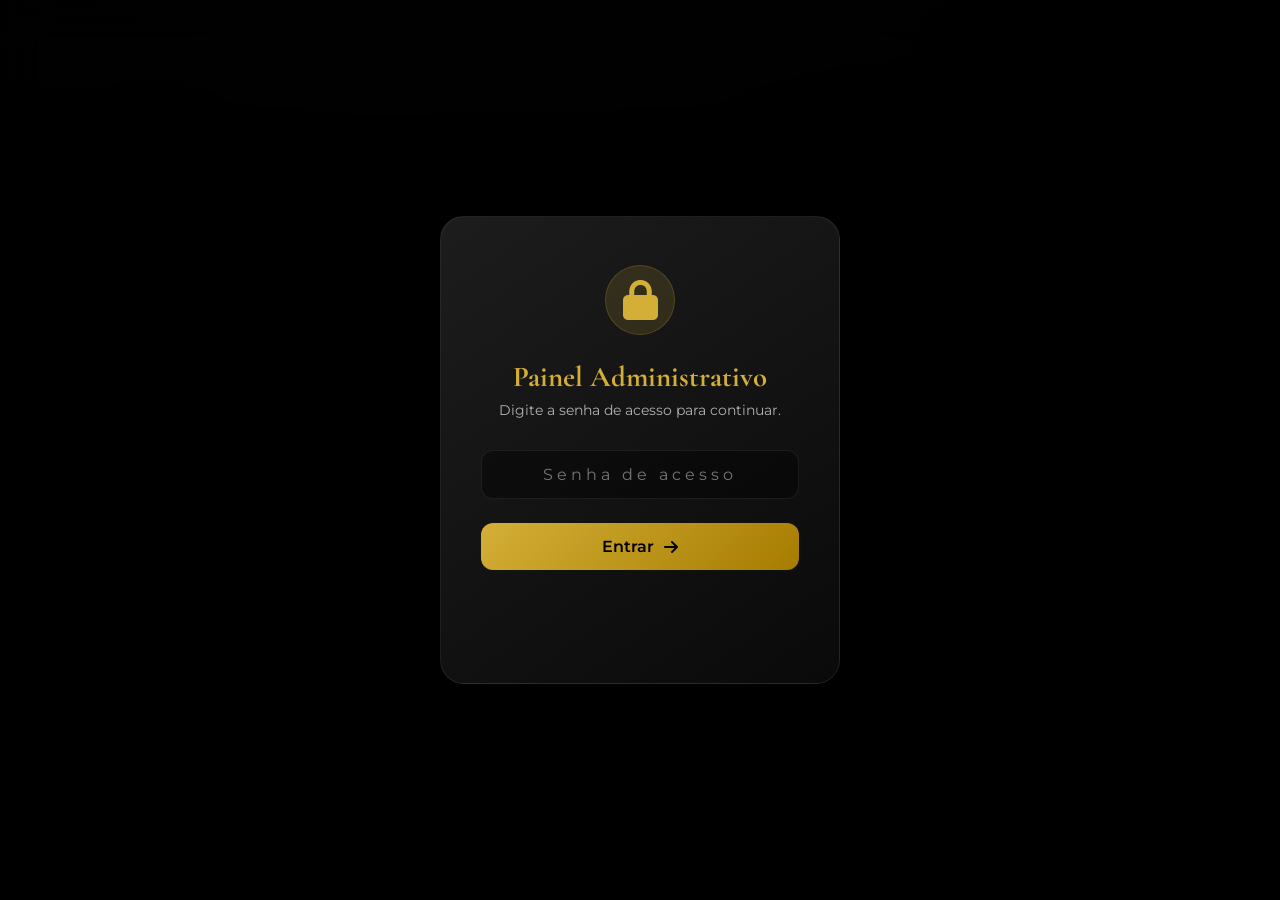
==== frontend/pages/admin.html @ 834b8b8f "Organiza e publica o frontend do convite. Estrutura o frontend em pastas de pages, styles, scripts e" ====
<!DOCTYPE html>
<html lang="pt-BR">
<head>
    <meta charset="UTF-8">
    <meta name="viewport" content="width=device-width, initial-scale=1.0, maximum-scale=1.0, user-scalable=no">
    <title>Painel Admin | Valquiria & Marco</title>
    <meta name="robots" content="noindex, nofollow">
    <link rel="preconnect" href="https://fonts.googleapis.com">
    <link rel="preconnect" href="https://fonts.gstatic.com" crossorigin>
    <link href="https://fonts.googleapis.com/css2?family=Cormorant+Garamond:wght@500;600;700&family=Montserrat:wght@300;400;500;600&display=swap" rel="stylesheet">
    <link rel="stylesheet" href="https://cdnjs.cloudflare.com/ajax/libs/font-awesome/6.4.0/css/all.min.css">
    <link rel="icon" href="data:image/svg+xml,<svg xmlns='http://www.w3.org/2000/svg' viewBox='0 0 100 100'><text y='.9em' font-size='90'>⚙️</text></svg>">
    <link rel="stylesheet" href="../styles/admin.css">
</head>
<body>

    <!-- Auth Gate -->
    <div id="authGate" class="auth-gate">
        <div class="auth-card">
            <div class="auth-icon"><i class="fas fa-lock"></i></div>
            <h2>Painel Administrativo</h2>
            <p>Digite a senha de acesso para continuar.</p>
            <div class="auth-input-wrapper">
                <input type="password" id="authPassword" placeholder="Senha de acesso" autocomplete="off">
            </div>
            <button class="auth-btn" id="authSubmit">
                <span>Entrar</span>
                <i class="fas fa-arrow-right"></i>
            </button>
            <p id="authError" class="auth-error"></p>
        </div>
    </div>

    <!-- Dashboard -->
    <div id="dashboardContent" class="dashboard-hidden">
        <div class="ambient-light"></div>
        <div class="ambient-light two"></div>

        <div class="dashboard-container">
            <header>
                <div class="brand">
                    <div class="brand-icon"><i class="fas fa-ring"></i></div>
                    <div>
                        <span>Painel Administrativo</span>
                        <h1>Valquiria & Marco</h1>
                    </div>
                </div>
                <div class="header-actions">
                    <button class="refresh-btn" id="syncBtn">
                        <i class="fas fa-sync-alt"></i> <span>Sincronizar</span>
                    </button>
                    <button class="logout-btn" id="logoutBtn" title="Sair">
                        <i class="fas fa-sign-out-alt"></i>
                    </button>
                </div>
            </header>

            <div class="stats-grid">
                <div class="stat-card">
                    <div class="stat-icon"><i class="fas fa-users"></i></div>
                    <div class="stat-content">
                        <h3 id="totalGuests">0</h3>
                        <p>Total Geral</p>
                    </div>
                </div>
                <div class="stat-card">
                    <div class="stat-icon"><i class="fas fa-user-tie"></i></div>
                    <div class="stat-content">
                        <h3 id="totalAdults">0</h3>
                        <p>Adultos</p>
                    </div>
                </div>
                <div class="stat-card">
                    <div class="stat-icon"><i class="fas fa-child"></i></div>
                    <div class="stat-content">
                        <h3 id="totalChildren">0</h3>
                        <p>Crianças</p>
                    </div>
                </div>
                <div class="stat-card highlight">
                    <div class="stat-icon"><i class="fas fa-clipboard-check"></i></div>
                    <div class="stat-content">
                        <h3 id="totalRsvps">0</h3>
                        <p>Confirmados</p>
                    </div>
                </div>
            </div>

            <div class="table-section">
                <div class="section-header">
                    <h2>Lista de Convidados</h2>
                    <div class="search-wrapper">
                        <i class="fas fa-search"></i>
                        <input type="text" id="searchInput" placeholder="Buscar convidado...">
                    </div>
                </div>

                <div class="table-container">
                    <table>
                        <thead>
                            <tr>
                                <th>Convidado</th>
                                <th>Acompanhantes</th>
                                <th>Crianças</th>
                                <th>Data</th>
                                <th style="text-align: center;">Ações</th>
                            </tr>
                        </thead>
                        <tbody id="tableBody"></tbody>
                    </table>
                </div>
            </div>
        </div>

        <div id="toast-container"></div>

        <div class="custom-modal-overlay" id="confirmModal">
            <div class="custom-modal">
                <div class="modal-icon"><i class="fas fa-trash-alt"></i></div>
                <h3 class="modal-title">Excluir Convidado?</h3>
                <p class="modal-text">Essa ação removerá o registro permanentemente.</p>
                <div class="modal-actions">
                    <button class="btn-modal btn-cancel" id="modalCancel">Cancelar</button>
                    <button class="btn-modal btn-confirm" id="confirmDeleteBtn">Confirmar Exclusão</button>
                </div>
            </div>
        </div>
    </div>

    <script src="../scripts/admin.js"></script>
</body>
</html>
---- frontend/styles/admin.css ----
:root {
    --bg-dark: #0a0a0a;
    --gold-primary: #d4af37;
    --gold-light: #f3e5ab;
    --gold-dim: rgba(212, 175, 55, 0.15);
    --glass-surface: rgba(30, 30, 30, 0.6);
    --glass-border: rgba(255, 255, 255, 0.08);
    --text-white: #ffffff;
    --text-gray: #b0b0b0;
    --danger: #ff4757;
    --success: #2ed573;
}

* { margin: 0; padding: 0; box-sizing: border-box; -webkit-tap-highlight-color: transparent; }

body {
    background-color: var(--bg-dark);
    background-image: 
        linear-gradient(rgba(0, 0, 0, 0.92), rgba(0, 0, 0, 0.96)),
        url('../assets/Vai-se-casar-de-novo-O-que-pode-ou-não-na-segunda-festa-de-casamento-Recanto-Inspiração.jpg'); 
    background-size: cover;
    background-position: center;
    background-attachment: fixed;
    color: var(--text-white);
    font-family: 'Montserrat', sans-serif;
    min-height: 100vh;
    padding: 1rem;
    overflow-x: hidden;
    position: relative;
    -webkit-font-smoothing: antialiased;
}

/* =========================================
   AUTH GATE
   ========================================= */

.auth-gate {
    position: fixed;
    top: 0; left: 0; width: 100%; height: 100%;
    background: rgba(0, 0, 0, 0.95);
    display: flex;
    align-items: center;
    justify-content: center;
    z-index: 99999;
    backdrop-filter: blur(20px);
}

.auth-card {
    background: linear-gradient(145deg, rgba(30,30,30,0.95), rgba(10,10,10,0.98));
    border: 1px solid var(--glass-border);
    border-radius: 24px;
    padding: 3rem 2.5rem;
    width: 90%;
    max-width: 400px;
    text-align: center;
    box-shadow: 0 20px 60px rgba(0,0,0,0.5);
}

.auth-icon {
    font-size: 2.5rem;
    color: var(--gold-primary);
    margin-bottom: 1.5rem;
    width: 70px; height: 70px;
    background: var(--gold-dim);
    border-radius: 50%;
    display: flex; align-items: center; justify-content: center;
    margin-left: auto; margin-right: auto;
    border: 1px solid rgba(212, 175, 55, 0.2);
}

.auth-card h2 {
    font-family: 'Cormorant Garamond', serif;
    font-size: 1.8rem;
    color: var(--gold-primary);
    margin-bottom: 0.5rem;
}

.auth-card > p {
    color: var(--text-gray);
    font-size: 0.85rem;
    margin-bottom: 2rem;
}

.auth-input-wrapper {
    margin-bottom: 1.5rem;
}

.auth-input-wrapper input {
    width: 100%;
    background: rgba(0,0,0,0.4);
    border: 1px solid var(--glass-border);
    padding: 14px 18px;
    border-radius: 12px;
    color: white;
    font-size: 1rem;
    outline: none;
    transition: border-color 0.3s;
    font-family: 'Montserrat', sans-serif;
    text-align: center;
    letter-spacing: 4px;
}

.auth-input-wrapper input:focus {
    border-color: var(--gold-primary);
    box-shadow: 0 0 0 2px rgba(212, 175, 55, 0.15);
}

.auth-btn {
    width: 100%;
    padding: 14px;
    background: linear-gradient(135deg, var(--gold-primary), #a67c00);
    border: none;
    border-radius: 12px;
    color: #000;
    font-weight: 600;
    font-size: 1rem;
    cursor: pointer;
    display: flex;
    align-items: center;
    justify-content: center;
    gap: 10px;
    transition: all 0.3s;
    font-family: 'Montserrat', sans-serif;
}

.auth-btn:hover {
    box-shadow: 0 5px 20px rgba(212, 175, 55, 0.4);
    transform: translateY(-2px);
}

.auth-btn:disabled {
    opacity: 0.6;
    cursor: not-allowed;
}

.auth-error {
    color: var(--danger);
    font-size: 0.8rem;
    margin-top: 1rem;
    min-height: 1.2em;
}

.dashboard-hidden {
    display: none !important;
}

/* =========================================
   AMBIENT LIGHT
   ========================================= */

.ambient-light {
    position: fixed; top: -20%; left: -20%; width: 50vw; height: 50vw;
    background: radial-gradient(circle, rgba(212, 175, 55, 0.12), transparent 70%);
    filter: blur(80px); z-index: -1; animation: floatLight 10s infinite alternate;
}
.ambient-light.two { top: auto; bottom: -20%; left: auto; right: -20%; animation-delay: 5s; }

@keyframes floatLight { from { transform: translate(0,0); } to { transform: translate(50px, 50px); } }

.dashboard-container { max-width: 1200px; margin: 0 auto; z-index: 1; width: 100%; }

/* =========================================
   HEADER
   ========================================= */

header {
    display: flex; justify-content: space-between; align-items: center;
    margin-bottom: 2rem; padding: 1.5rem;
    background: var(--glass-surface);
    border: 1px solid var(--glass-border);
    border-radius: 20px;
    backdrop-filter: blur(12px);
    box-shadow: 0 10px 30px rgba(0,0,0,0.3);
    flex-wrap: wrap; gap: 1rem;
}

.brand { display: flex; align-items: center; gap: 1rem; }

.brand-icon {
    width: 50px; height: 50px; 
    background: linear-gradient(135deg, var(--gold-primary), #a67c00);
    border-radius: 12px; display: flex; align-items: center; justify-content: center;
    color: #000; font-size: 1.5rem; 
    box-shadow: 0 0 15px rgba(212, 175, 55, 0.3); 
    flex-shrink: 0;
}

.brand h1 { 
    font-family: 'Cormorant Garamond', serif; font-size: 1.5rem; 
    color: var(--gold-primary); letter-spacing: 0.5px; line-height: 1.2; 
}

.brand span { 
    font-size: 0.7rem; color: var(--text-gray); 
    text-transform: uppercase; letter-spacing: 2px; 
}

.header-actions {
    display: flex;
    align-items: center;
    gap: 10px;
}

.refresh-btn {
    background: transparent; color: var(--gold-primary); 
    border: 1px solid var(--gold-primary);
    padding: 10px 20px; border-radius: 50px; cursor: pointer; font-weight: 600;
    display: flex; align-items: center; gap: 10px; transition: all 0.3s;
    font-size: 0.85rem;
    font-family: 'Montserrat', sans-serif;
}

.refresh-btn:hover { 
    background: var(--gold-primary); color: #000; 
    box-shadow: 0 0 20px var(--gold-dim); 
}

.logout-btn {
    width: 42px; height: 42px;
    border-radius: 12px;
    border: 1px solid rgba(255,255,255,0.1);
    background: transparent;
    color: var(--text-gray);
    cursor: pointer;
    transition: all 0.3s;
    display: flex;
    align-items: center;
    justify-content: center;
    font-size: 1rem;
}

.logout-btn:hover {
    background: rgba(255, 71, 87, 0.1);
    border-color: var(--danger);
    color: var(--danger);
}

/* =========================================
   STATS
   ========================================= */

.stats-grid { 
    display: grid; grid-template-columns: repeat(auto-fit, minmax(150px, 1fr)); 
    gap: 1rem; margin-bottom: 2rem; 
}

.stat-card {
    background: linear-gradient(145deg, rgba(40,40,40,0.5), rgba(20,20,20,0.5));
    border: 1px solid var(--glass-border);
    border-radius: 18px; padding: 1.2rem;
    display: flex; flex-direction: column; align-items: center; text-align: center; gap: 0.5rem;
    transition: transform 0.3s, border-color 0.3s;
    position: relative; overflow: hidden;
}

.stat-card:hover { transform: translateY(-5px); border-color: var(--gold-primary); }
.stat-card.highlight { 
    border: 1px solid var(--gold-primary); 
    background: linear-gradient(145deg, rgba(212, 175, 55, 0.1), rgba(0,0,0,0)); 
}

.stat-icon { font-size: 1.5rem; color: var(--gold-primary); opacity: 0.8; margin-bottom: 5px; }
.stat-content h3 { font-size: 1.8rem; margin: 0; color: var(--text-white); font-weight: 700; }
.stat-content p { color: var(--text-gray); font-size: 0.7rem; text-transform: uppercase; letter-spacing: 1px; }

/* =========================================
   TABLE
   ========================================= */

.table-section {
    background: var(--glass-surface); border: 1px solid var(--glass-border);
    border-radius: 24px; padding: 2rem; backdrop-filter: blur(12px);
    width: 100%;
}

.section-header { 
    display: flex; justify-content: space-between; align-items: center; 
    margin-bottom: 2rem; flex-wrap: wrap; gap: 1rem; 
}

.section-header h2 { 
    font-family: 'Cormorant Garamond', serif; font-size: 1.8rem; color: var(--text-white); 
}

.search-wrapper { position: relative; width: 100%; max-width: 300px; }

.search-wrapper input {
    width: 100%; background: rgba(0,0,0,0.3); border: 1px solid var(--glass-border);
    padding: 12px 12px 12px 45px; border-radius: 12px; color: white; outline: none; transition: 0.3s;
    font-family: 'Montserrat', sans-serif;
}

.search-wrapper input:focus { border-color: var(--gold-primary); box-shadow: 0 0 10px var(--gold-dim); }
.search-wrapper i { position: absolute; left: 15px; top: 50%; transform: translateY(-50%); color: var(--text-gray); }

.table-container { width: 100%; overflow-x: auto; }
table { width: 100%; border-collapse: separate; border-spacing: 0 10px; }

thead th {
    text-align: left; padding: 0 1.5rem 1rem 1.5rem; color: var(--text-gray);
    font-size: 0.7rem; text-transform: uppercase; letter-spacing: 1px; font-weight: 600;
}

tbody tr {
    background: rgba(255, 255, 255, 0.03);
    transition: all 0.2s;
}

tbody tr:hover {
    background: rgba(255, 255, 255, 0.05);
}

td { 
    padding: 1.2rem 1.5rem; 
    border-top: 1px solid var(--glass-border); 
    border-bottom: 1px solid var(--glass-border); 
    vertical-align: middle; 
}

td:first-child { 
    border-left: 1px solid var(--glass-border); 
    border-top-left-radius: 12px; 
    border-bottom-left-radius: 12px; 
}

td:last-child { 
    border-right: 1px solid var(--glass-border); 
    border-top-right-radius: 12px; 
    border-bottom-right-radius: 12px; 
    text-align: center; 
}

.name-cell { display: flex; align-items: center; gap: 1rem; }

.user-avatar {
    width: 45px; height: 45px;
    min-width: 45px; min-height: 45px;
    background: linear-gradient(135deg, #333, #111);
    border: 1px solid var(--gold-dim); 
    color: var(--gold-primary);
    border-radius: 50%; 
    display: flex; align-items: center; justify-content: center;
    font-weight: 700; font-size: 1.1rem;
    flex-shrink: 0;
}

.user-info-text {
    word-break: break-word; 
    overflow-wrap: break-word;
    min-width: 0;
}

.badge { 
    padding: 4px 10px; border-radius: 6px; font-size: 0.75rem; 
    font-weight: 600; display: inline-block; white-space: nowrap; 
}

.badge-gold { background: var(--gold-dim); color: var(--gold-primary); border: 1px solid rgba(212, 175, 55, 0.2); }
.badge-gray { background: rgba(255,255,255,0.05); color: #666; }
.child-info { display: block; font-size: 0.7rem; color: var(--text-gray); margin-top: 5px; font-style: italic; white-space: normal; }

.delete-btn {
    width: 38px; height: 38px; border-radius: 10px; border: none;
    background: rgba(255, 71, 87, 0.1); color: var(--danger);
    cursor: pointer; transition: 0.2s; display: inline-flex; align-items: center; justify-content: center;
}
.delete-btn:hover { background: var(--danger); color: white; }
.delete-text { display: none; } 

/* =========================================
   MOBILE
   ========================================= */

@media (max-width: 768px) {
    body { padding: 0.75rem; padding-bottom: 5rem; }
    
    header { flex-direction: column; text-align: center; gap: 1rem; }
    .brand { flex-direction: column; text-align: center; }
    .header-actions { width: 100%; justify-content: center; }
    .search-wrapper { width: 100%; max-width: none; margin-top: 1rem; }
    
    .table-section { padding: 1rem; border-radius: 16px; }
    thead { display: none; }
    
    tbody tr {
        display: block; 
        margin-bottom: 1.5rem;
        border: 1px solid var(--glass-border);
        border-radius: 16px !important;
        background: linear-gradient(145deg, rgba(30,30,30,0.95), rgba(15,15,15,0.95));
        box-shadow: 0 5px 15px rgba(0,0,0,0.2);
        overflow: hidden;
    }
    
    td {
        display: flex; 
        justify-content: space-between; 
        align-items: center;
        border: none; 
        border-bottom: 1px solid var(--glass-border);
        padding: 1rem; 
        text-align: right;
        width: 100%;
    }

    td:first-child { 
        border-radius: 16px 16px 0 0; 
        background: rgba(212, 175, 55, 0.05);
        flex-direction: column;
        align-items: flex-start;
        text-align: left;
    }

    .name-cell {
        width: 100%;
        display: flex;
        align-items: center;
        gap: 10px;
    }

    td:last-child { 
        border-radius: 0 0 16px 16px; 
        border-bottom: none; 
        display: block; 
        padding-top: 1.2rem;
    }
    
    td:nth-child(2)::before { content: "Adultos:"; color: var(--text-gray); font-size: 0.8rem; font-weight: 600; }
    td:nth-child(3)::before { content: "Crianças:"; color: var(--text-gray); font-size: 0.8rem; font-weight: 600; }
    td:nth-child(4)::before { content: "Data:"; color: var(--text-gray); font-size: 0.8rem; font-weight: 600; }

    .delete-btn {
        width: 100%; height: auto; padding: 12px;
        background: rgba(255, 71, 87, 0.1); 
        border: 1px solid rgba(255, 71, 87, 0.3);
        border-radius: 12px; gap: 10px;
    }
    .delete-text { display: inline; font-weight: 600; font-size: 0.85rem; }
}

/* =========================================
   TOAST & MODAL
   ========================================= */

#toast-container { 
    position: fixed; top: 20px; right: 20px; z-index: 9999; 
    display: flex; flex-direction: column; gap: 10px; 
    width: 90%; max-width: 350px; 
}

.toast {
    background: rgba(20, 20, 20, 0.95); 
    color: white; 
    padding: 16px 20px; 
    border-radius: 12px;
    border-left: 4px solid var(--gold-primary); 
    box-shadow: 0 10px 40px rgba(0,0,0,0.6);
    display: flex; align-items: center; gap: 12px; 
    animation: slideIn 0.4s cubic-bezier(0.175, 0.885, 0.32, 1.275); 
    font-size: 0.85rem;
    backdrop-filter: blur(10px);
    border: 1px solid var(--glass-border);
}

.toast.error { border-left-color: var(--danger); }

@keyframes slideIn { from { transform: translateX(100%); opacity: 0; } to { transform: translateX(0); opacity: 1; } }
@keyframes slideOut { from { transform: translateX(0); opacity: 1; } to { transform: translateX(100%); opacity: 0; } }

.custom-modal-overlay {
    position: fixed; top: 0; left: 0; width: 100%; height: 100%;
    background: rgba(0,0,0,0.85); 
    backdrop-filter: blur(8px);
    z-index: 10000; display: none; align-items: center; justify-content: center;
    animation: fadeIn 0.3s ease-out;
}
.custom-modal-overlay.active { display: flex; }

.custom-modal {
    background: linear-gradient(145deg, rgba(30,30,30,0.95), rgba(10,10,10,0.98));
    border: 1px solid var(--glass-border); 
    border-radius: 24px;
    padding: 2.5rem; 
    width: 90%; max-width: 380px; 
    text-align: center;
    box-shadow: 0 20px 60px rgba(0,0,0,0.6), 0 0 30px rgba(212, 175, 55, 0.08);
    transform: scale(0.9);
    animation: popIn 0.3s cubic-bezier(0.175, 0.885, 0.32, 1.275) forwards;
}

.modal-icon { 
    font-size: 2.5rem; 
    color: var(--danger); 
    margin-bottom: 1.2rem; 
    background: rgba(255, 71, 87, 0.1);
    width: 70px; height: 70px;
    border-radius: 50%;
    display: flex; align-items: center; justify-content: center;
    margin-left: auto; margin-right: auto;
    border: 1px solid rgba(255, 71, 87, 0.2);
}

.modal-title { 
    font-family: 'Cormorant Garamond', serif; 
    font-size: 1.8rem; 
    color: var(--text-white); 
    margin-bottom: 0.5rem; 
}

.modal-text { 
    color: var(--text-gray); 
    margin-bottom: 2rem; 
    font-size: 0.85rem;
    line-height: 1.5;
}

.modal-actions { display: flex; gap: 12px; }

.btn-modal { 
    flex: 1; padding: 14px; border-radius: 12px; border: none; 
    font-weight: 600; cursor: pointer; transition: 0.2s; font-size: 0.9rem;
    font-family: 'Montserrat', sans-serif;
}

.btn-cancel { 
    background: transparent; color: var(--text-gray); 
    border: 1px solid var(--glass-border);
}

.btn-cancel:hover { 
    background: rgba(255,255,255,0.05); color: white; 
    border-color: rgba(255,255,255,0.2);
}

.btn-confirm { 
    background: var(--danger); color: white; 
    box-shadow: 0 5px 15px rgba(255, 71, 87, 0.3);
}

.btn-confirm:hover { 
    background: #ff2e43; transform: translateY(-2px); 
    box-shadow: 0 8px 20px rgba(255, 71, 87, 0.5);
}

@keyframes fadeIn { from { opacity: 0; } to { opacity: 1; } }
@keyframes popIn { from { transform: scale(0.8); opacity: 0; } to { transform: scale(1); opacity: 1; } }

@media (max-width: 480px) {
    .modal-actions { flex-direction: column; }
    .btn-modal { width: 100%; padding: 16px; }
    
    .auth-card { padding: 2rem 1.5rem; }
}
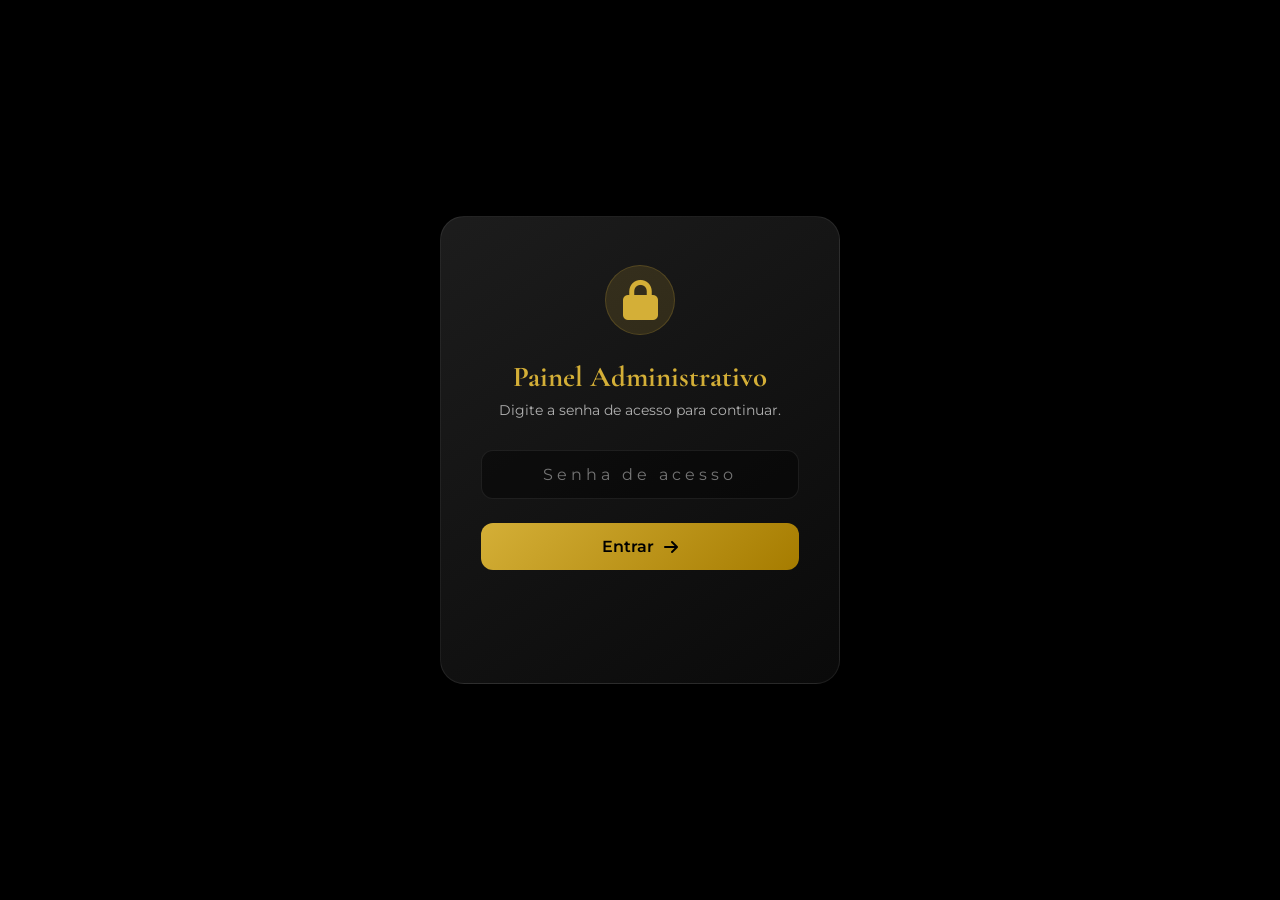
==== commit 77c630e3: "Corrige CORS e integra painel admin ao frontend - Remove trailing slash da API_BASE_URL no convite  " ====
--- a/frontend/pages/admin.html
+++ b/frontend/pages/admin.html
@@ -13,8 +13,6 @@
     <link rel="stylesheet" href="../styles/admin.css">
 </head>
 <body>
-
-    <!-- Auth Gate -->
     <div id="authGate" class="auth-gate">
         <div class="auth-card">
             <div class="auth-icon"><i class="fas fa-lock"></i></div>
@@ -31,7 +29,6 @@
         </div>
     </div>
 
-    <!-- Dashboard -->
     <div id="dashboardContent" class="dashboard-hidden">
         <div class="ambient-light"></div>
         <div class="ambient-light two"></div>
@@ -94,7 +91,6 @@
                         <input type="text" id="searchInput" placeholder="Buscar convidado...">
                     </div>
                 </div>
-
                 <div class="table-container">
                     <table>
                         <thead>
@@ -113,7 +109,6 @@
         </div>
 
         <div id="toast-container"></div>
-
         <div class="custom-modal-overlay" id="confirmModal">
             <div class="custom-modal">
                 <div class="modal-icon"><i class="fas fa-trash-alt"></i></div>
@@ -127,6 +122,9 @@
         </div>
     </div>
 
+    <script>
+        window.API_BASE_URL = 'https://backend-casamento.vercel.app';
+    </script>
     <script src="../scripts/admin.js"></script>
 </body>
 </html>
--- a/frontend/styles/admin.css
+++ b/frontend/styles/admin.css
@@ -16,8 +16,7 @@
 body {
     background-color: var(--bg-dark);
     background-image: 
-        linear-gradient(rgba(0, 0, 0, 0.92), rgba(0, 0, 0, 0.96)),
-        url('../assets/Vai-se-casar-de-novo-O-que-pode-ou-não-na-segunda-festa-de-casamento-Recanto-Inspiração.jpg'); 
+        linear-gradient(rgba(0, 0, 0, 0.92), rgba(0, 0, 0, 0.96));
     background-size: cover;
     background-position: center;
     background-attachment: fixed;
